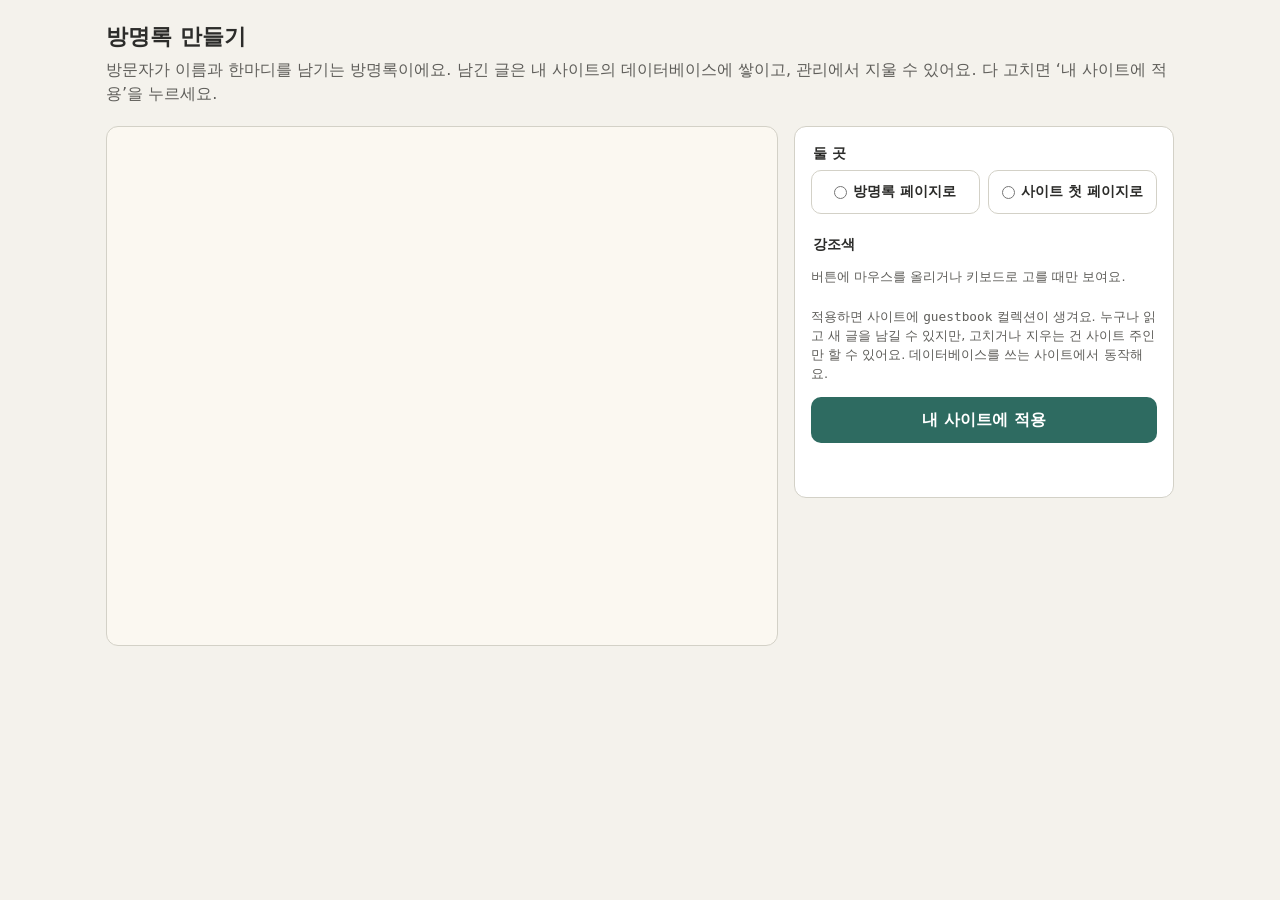
==== site/guestbook/index.html @ 3015b645 "Add a guestbook builder 방명록: visitors leave a name and a message, newest first, on its own page (gue" ====
<!doctype html>
<html lang="ko">
  <head>
    <meta charset="utf-8" />
    <meta name="viewport" content="width=device-width, initial-scale=1" />
    <title>방명록 만들기 · 나루</title>
    <link rel="stylesheet" href="../shared/builder.css" />
  </head>
  <body>
    <header>
      <h1>방명록 만들기</h1>
      <p>방문자가 이름과 한마디를 남기는 방명록이에요. 남긴 글은 내 사이트의 데이터베이스에 쌓이고, 관리에서 지울 수 있어요. 다 고치면 ‘내 사이트에 적용’을 누르세요.</p>
    </header>
    <div class="layout">
      <section class="preview" aria-label="미리 보기">
        <iframe id="preview" title="미리 보기" sandbox></iframe>
      </section>
      <form id="form" class="form">
        <fieldset>
          <legend>둘 곳</legend>
          <div class="choices">
            <label><input type="radio" name="place" value="folder" /> 방명록 페이지로</label>
            <label><input type="radio" name="place" value="home" /> 사이트 첫 페이지로</label>
          </div>
          <p class="help" id="place-help"></p>
        </fieldset>
        <fieldset>
          <legend>강조색</legend>
          <div id="accents" class="accents"></div>
          <p class="help">버튼에 마우스를 올리거나 키보드로 고를 때만 보여요.</p>
        </fieldset>
        <p class="help">
          적용하면 사이트에 <code>guestbook</code> 컬렉션이 생겨요. 누구나 읽고 새 글을 남길 수 있지만,
          고치거나 지우는 건 사이트 주인만 할 수 있어요. 데이터베이스를 쓰는 사이트에서 동작해요.
        </p>
        <button id="apply" type="button" class="button">내 사이트에 적용</button>
        <p id="status" class="status" role="status"></p>
      </form>
    </div>
    <script src="page.js"></script>
    <script type="module" src="builder.js"></script>
  </body>
</html>
---- site/shared/builder.css ----
/* The form, preview and buttons every builder of this site shares. */
:root {
  --ink: #2c2c2a;
  --muted: #5f5e5a;
  --line: #d3d1c7;
  --paper: #ffffff;
  --ground: #f4f2ec;
  --accent: #2e6b61;
  color-scheme: light dark;
}

@media (prefers-color-scheme: dark) {
  :root {
    --ink: #f1efe8;
    --muted: #b4b2a9;
    --line: #444441;
    --paper: #1f1f1d;
    --ground: #151514;
    --accent: #8bd0c3;
  }
}

* {
  box-sizing: border-box;
}

body {
  margin: 0;
  background: var(--ground);
  color: var(--ink);
  font-family: "Pretendard", "Apple SD Gothic Neo", "Noto Sans KR", system-ui, sans-serif;
  line-height: 1.5;
}

header {
  padding: 20px 16px 8px;
  max-width: 1100px;
  margin: 0 auto;
}

header h1 {
  margin: 0 0 4px;
  font-size: 1.4rem;
}

header p {
  margin: 0;
  color: var(--muted);
}

.layout {
  max-width: 1100px;
  margin: 0 auto;
  padding: 12px 16px 32px;
  display: grid;
  gap: 16px;
}

@media (min-width: 800px) {
  .layout {
    grid-template-columns: minmax(0, 1fr) 380px;
    align-items: start;
  }
  .preview {
    position: sticky;
    top: 12px;
  }
}

.preview iframe {
  width: 100%;
  height: 520px;
  border: 1px solid var(--line);
  border-radius: 12px;
  background: #fbf8f1;
}

@media (max-width: 799px) {
  .preview iframe {
    height: 360px;
  }
}

.form {
  display: flex;
  flex-direction: column;
  gap: 14px;
  background: var(--paper);
  border: 1px solid var(--line);
  border-radius: 12px;
  padding: 16px;
}

fieldset {
  border: 0;
  margin: 0;
  padding: 0;
}

legend,
label {
  font-weight: 600;
  font-size: 0.9rem;
}

label {
  display: flex;
  flex-direction: column;
  gap: 6px;
}

/* 16px at least: iOS zooms the page in on a field whose text is smaller,
   and these sit in labels set smaller and bold. */
input,
textarea {
  font: inherit;
  font-size: max(1rem, 16px);
  font-weight: 400;
  color: inherit;
  background: transparent;
  border: 1px solid var(--line);
  border-radius: 8px;
  padding: 9px 10px;
  width: 100%;
}

.help {
  margin: 6px 0 0;
  font-size: 0.8rem;
  color: var(--muted);
}

.photo {
  display: flex;
  gap: 12px;
  align-items: center;
  margin-top: 6px;
}

.photo img {
  width: 64px;
  height: 64px;
  border-radius: 10px;
  object-fit: cover;
  background: var(--ground);
}

.links {
  list-style: none;
  margin: 6px 0;
  padding: 0;
  display: flex;
  flex-direction: column;
  gap: 8px;
}

.links li {
  display: grid;
  grid-template-columns: 1fr 1.4fr auto;
  gap: 6px;
}

.accents {
  display: flex;
  gap: 10px;
  margin-top: 6px;
}

.accents button {
  width: 32px;
  height: 32px;
  border-radius: 50%;
  border: 0;
  cursor: pointer;
}

.accents button[aria-pressed="true"] {
  outline: 3px solid var(--ink);
  outline-offset: 2px;
}

/* Fields one under another, inside a fieldset. */
.stack {
  display: flex;
  flex-direction: column;
  gap: 10px;
  margin-top: 6px;
}

/* A list the owner adds to: each item its fields in a card. */
.entries {
  list-style: none;
  margin: 6px 0;
  padding: 0;
  display: flex;
  flex-direction: column;
  gap: 10px;
}

.entries li {
  display: flex;
  flex-direction: column;
  gap: 8px;
  padding: 12px;
  border: 1px solid var(--line);
  border-radius: 10px;
}

.entry-actions {
  display: flex;
  justify-content: flex-end;
  gap: 16px;
}

.link.danger {
  color: #c0392b;
}

/* A choice of a few, as buttons in a row (radio inputs inside labels). */
.choices {
  display: flex;
  flex-wrap: wrap;
  gap: 8px;
  margin-top: 6px;
}

.choices label {
  flex: 1 1 0;
  flex-direction: row;
  align-items: center;
  justify-content: center;
  gap: 6px;
  min-width: 120px;
  padding: 10px 12px;
  border: 1px solid var(--line);
  border-radius: 10px;
  font-weight: 600;
  cursor: pointer;
}

.choices label:has(input:checked) {
  border-color: var(--accent);
  color: var(--accent);
  outline: 1px solid var(--accent);
}

.choices input {
  width: auto;
  margin: 0;
  accent-color: var(--accent);
}

/* A quick second tap is another tap, not a zoom. */
button,
.button,
.link {
  touch-action: manipulation;
}

.button {
  font: inherit;
  font-weight: 600;
  border: 0;
  border-radius: 10px;
  padding: 11px 16px;
  background: var(--accent);
  color: var(--paper);
  cursor: pointer;
  text-align: center;
}

.button.secondary {
  display: inline-block;
  background: transparent;
  color: var(--accent);
  border: 1px solid var(--accent);
  padding: 7px 12px;
}

.button:disabled {
  opacity: 0.6;
  cursor: default;
}

.link {
  font: inherit;
  background: none;
  border: 0;
  color: var(--accent);
  cursor: pointer;
  padding: 4px 0;
  text-align: left;
}

.status {
  margin: 0;
  min-height: 1.5em;
  color: var(--muted);
  overflow-wrap: anywhere;
}
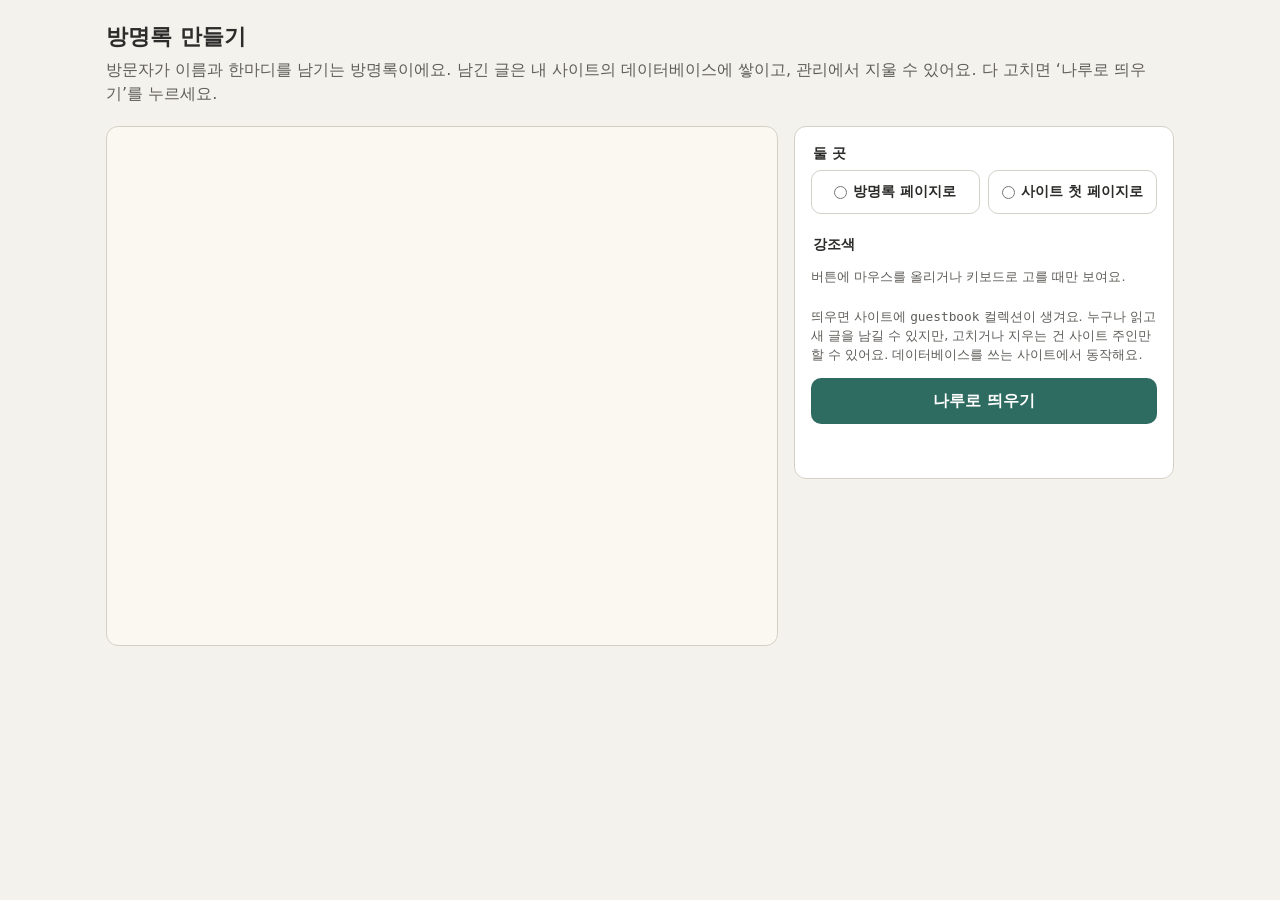
==== commit f989bf20: "Call the builders' button ‘나루로 띄우기’, as naru.pub now does The button, the line that points to it, wh" ====
--- a/site/guestbook/index.html
+++ b/site/guestbook/index.html
@@ -9,7 +9,7 @@
   <body>
     <header>
       <h1>방명록 만들기</h1>
-      <p>방문자가 이름과 한마디를 남기는 방명록이에요. 남긴 글은 내 사이트의 데이터베이스에 쌓이고, 관리에서 지울 수 있어요. 다 고치면 ‘내 사이트에 적용’을 누르세요.</p>
+      <p>방문자가 이름과 한마디를 남기는 방명록이에요. 남긴 글은 내 사이트의 데이터베이스에 쌓이고, 관리에서 지울 수 있어요. 다 고치면 ‘나루로 띄우기’를 누르세요.</p>
     </header>
     <div class="layout">
       <section class="preview" aria-label="미리 보기">
@@ -30,10 +30,10 @@
           <p class="help">버튼에 마우스를 올리거나 키보드로 고를 때만 보여요.</p>
         </fieldset>
         <p class="help">
-          적용하면 사이트에 <code>guestbook</code> 컬렉션이 생겨요. 누구나 읽고 새 글을 남길 수 있지만,
+          띄우면 사이트에 <code>guestbook</code> 컬렉션이 생겨요. 누구나 읽고 새 글을 남길 수 있지만,
           고치거나 지우는 건 사이트 주인만 할 수 있어요. 데이터베이스를 쓰는 사이트에서 동작해요.
         </p>
-        <button id="apply" type="button" class="button">내 사이트에 적용</button>
+        <button id="apply" type="button" class="button">나루로 띄우기</button>
         <p id="status" class="status" role="status"></p>
       </form>
     </div>
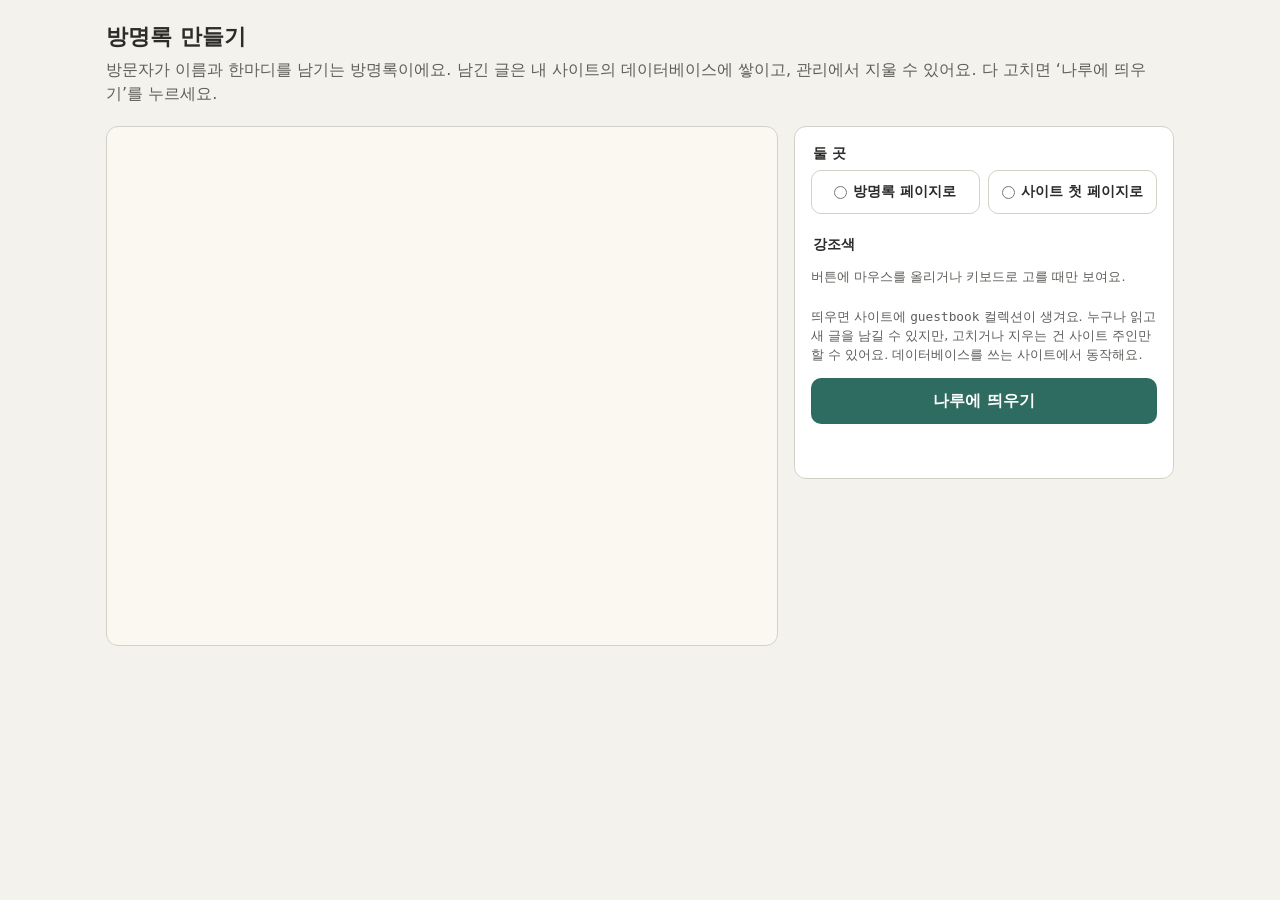
==== commit d849f58d: "Say ‘나루에 띄우기’, not ‘나루로 띄우기’ 띄우다 takes 에, as in Naru's own "나루에 띄워 보세요".  Co-Authored-By: Claude Opu" ====
--- a/site/guestbook/index.html
+++ b/site/guestbook/index.html
@@ -9,7 +9,7 @@
   <body>
     <header>
       <h1>방명록 만들기</h1>
-      <p>방문자가 이름과 한마디를 남기는 방명록이에요. 남긴 글은 내 사이트의 데이터베이스에 쌓이고, 관리에서 지울 수 있어요. 다 고치면 ‘나루로 띄우기’를 누르세요.</p>
+      <p>방문자가 이름과 한마디를 남기는 방명록이에요. 남긴 글은 내 사이트의 데이터베이스에 쌓이고, 관리에서 지울 수 있어요. 다 고치면 ‘나루에 띄우기’를 누르세요.</p>
     </header>
     <div class="layout">
       <section class="preview" aria-label="미리 보기">
@@ -33,7 +33,7 @@
           띄우면 사이트에 <code>guestbook</code> 컬렉션이 생겨요. 누구나 읽고 새 글을 남길 수 있지만,
           고치거나 지우는 건 사이트 주인만 할 수 있어요. 데이터베이스를 쓰는 사이트에서 동작해요.
         </p>
-        <button id="apply" type="button" class="button">나루로 띄우기</button>
+        <button id="apply" type="button" class="button">나루에 띄우기</button>
         <p id="status" class="status" role="status"></p>
       </form>
     </div>
